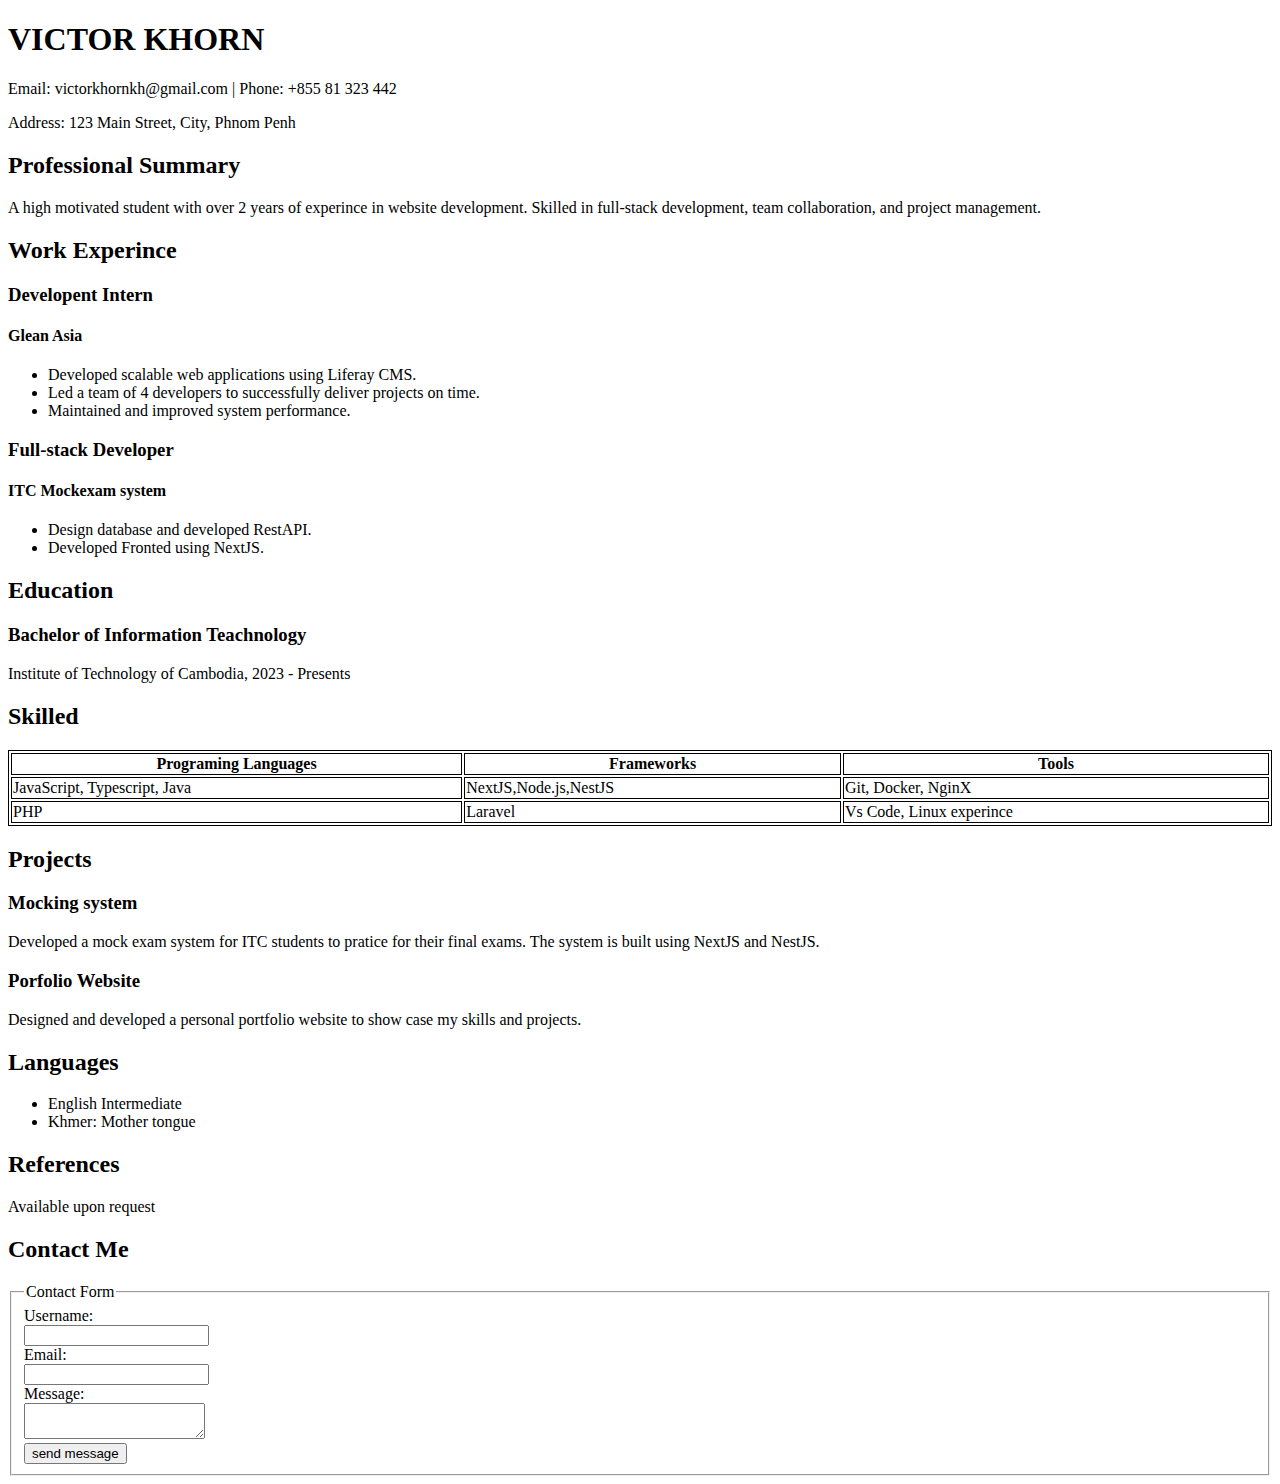
==== Main.html @ 2e86bcce "first_upload" ====
<!DOCTYPE html>
<html lang="en">
<head>
    <meta charset="UTF-8">
    <meta name="viewport" content="width=device-width, initial-scale=1.0">
    <title>Simple CV</title>
    <style>
        table,td,th{border: 1px solid black;}
    </style>
    <link rel="stylesheet" href="Style.css">
</head>
<body>
    <h1>VICTOR KHORN</h1>
    <P>Email: victorkhornkh@gmail.com | Phone: +855 81 323 442</P>
    <p>Address: 123 Main Street, City, Phnom Penh</p>
    <h2>Professional Summary</h2>
    <p>A high motivated student with over 2 years of experince in website development. Skilled in full-stack development, team collaboration, and project management.</p>
    <h2>Work Experince</h2>
    <h3>Developent Intern</h3>
        <h4>Glean Asia</h4>
        <ul>
            <li>Developed scalable web applications using Liferay CMS.</li>
            <li>Led a team of 4 developers to successfully deliver projects on time.</li>
            <li>Maintained and improved system performance.</li>
        </ul>
        <h3>Full-stack Developer</h3>
        <h4>ITC Mockexam system</h4>
        <ul>
            <li>Design database and developed RestAPI.</li>
            <li>Developed Fronted using NextJS.</li>
        </ul>
    <h2>Education</h2>
    <h3>Bachelor of Information Teachnology</h3>
    <p>Institute of Technology of Cambodia, 2023 - Presents</p>
    <h2>Skilled</h2>
    <table style="width: 100%;">
        <thead>
            <tr>
                <th>
                    Programing Languages
                </th>
                <th>
                    Frameworks
                </th>
                <th>
                    Tools
                </th>
            </tr>
        </thead>
        <tbody>
            <tr>
                <td>
                    JavaScript, Typescript, Java
                </td>
                <td>
                    NextJS,Node.js,NestJS
                </td>
                <td>
                    Git, Docker, NginX
                </td>
            </tr>
        </tbody>
        <tfoot>
            <tr>
                <td>
                    PHP
                </td>
                <td>
                    Laravel
                </td>
                <td>
                    Vs Code, Linux experince
                </td>
            </tr>
        </tfoot>
    </table>
    <h2>Projects</h2>
    <h3>Mocking system</h3>
    <p>Developed a mock exam system for ITC students to pratice for their final exams. The system is built using NextJS and NestJS.</p>
    <h3>Porfolio Website</h3>
    <p>Designed and developed a personal portfolio website to show case my skills and projects.</p>
    <h2>Languages</h2>
    <ul>
        <li>English Intermediate</li>
        <li>Khmer: Mother tongue</li>
    </ul>
    <h2>References</h2>
    <p>Available upon request</p>
    <h2>Contact Me</h2>
    <Form action="submit" method="post">
        <fieldset>
            <legend>
                Contact Form
            </legend>
            <label for="username" title="Please enter your user name...">Username:</label><br>
            <input type="text" id="username" name="username"><br>
            <label for="Email">Email:</label><br>
            <input type="email" id="email" name="email"><br>
            <label for="message">Message:</label><br>
            <textarea id="message" name="message"></textarea><br>
            <button type="submit">send message</button>
        </fieldset>
    </Form>

</body>
</html>
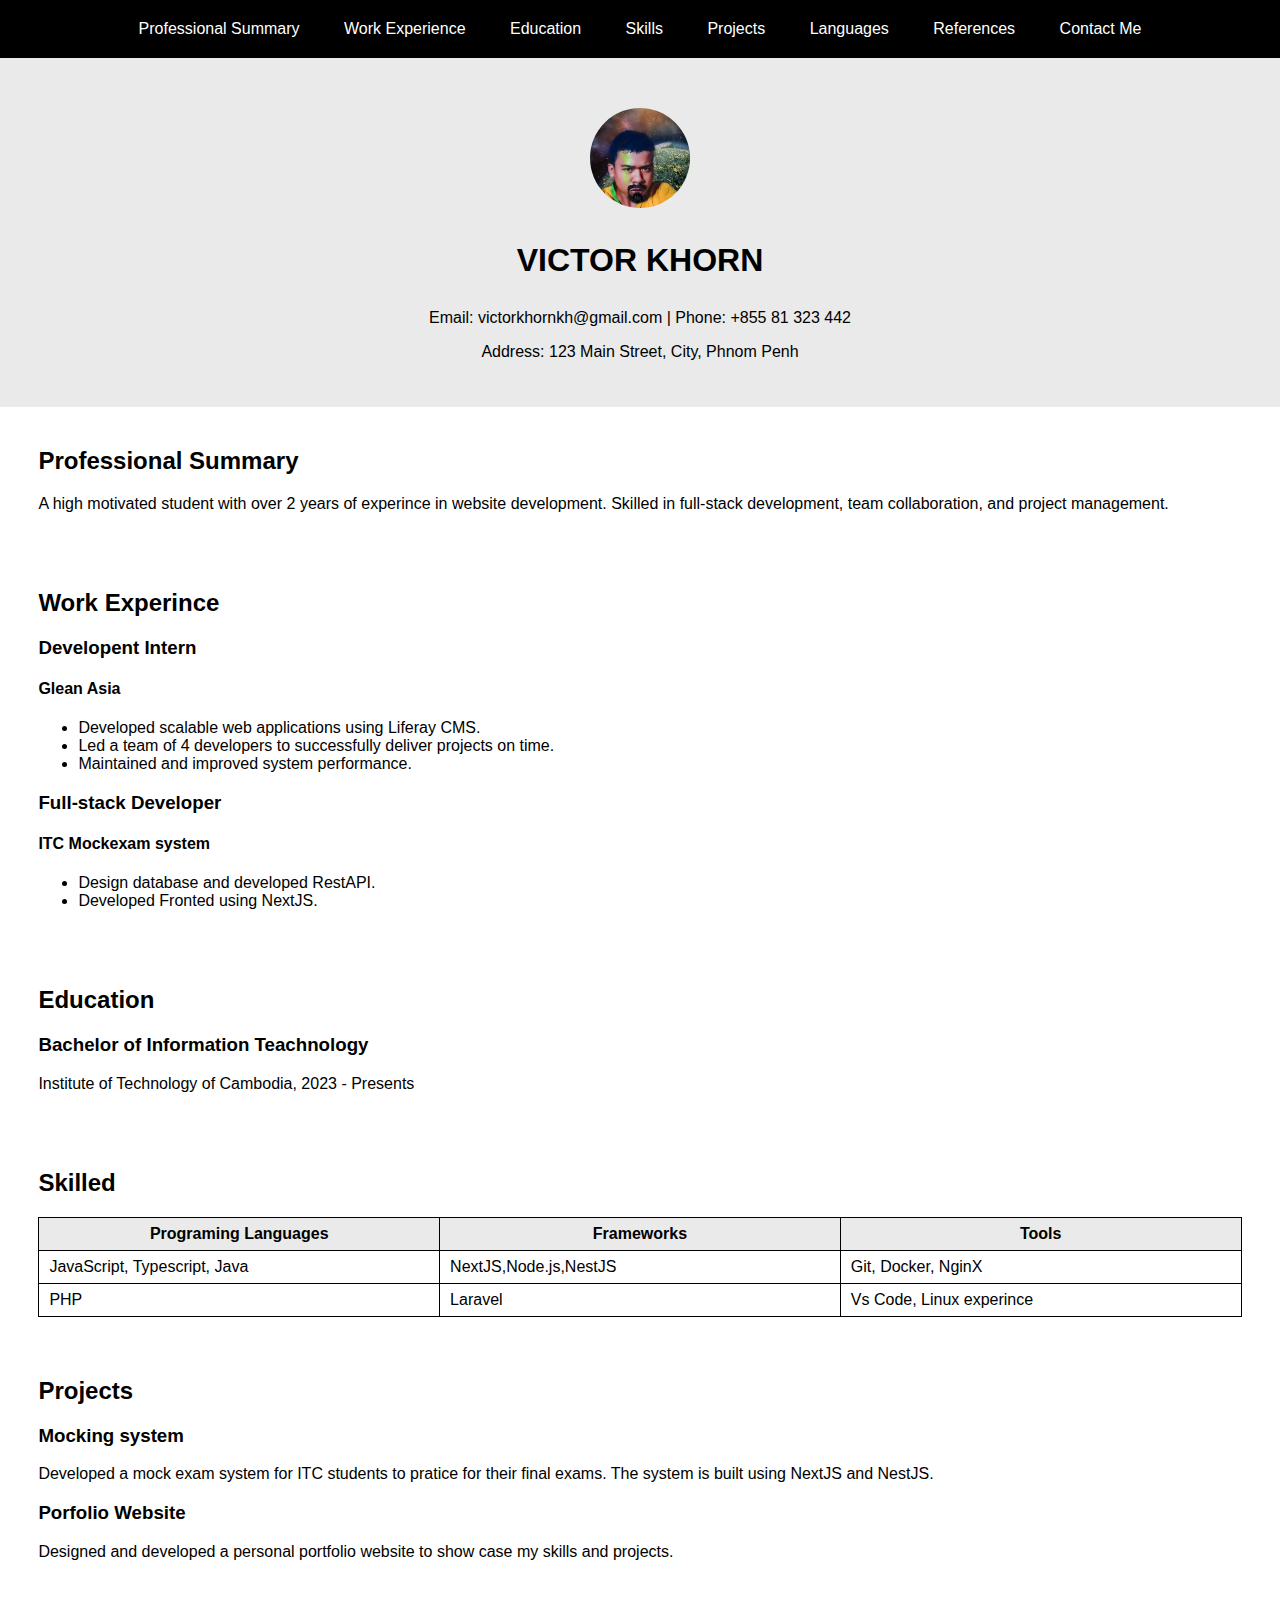
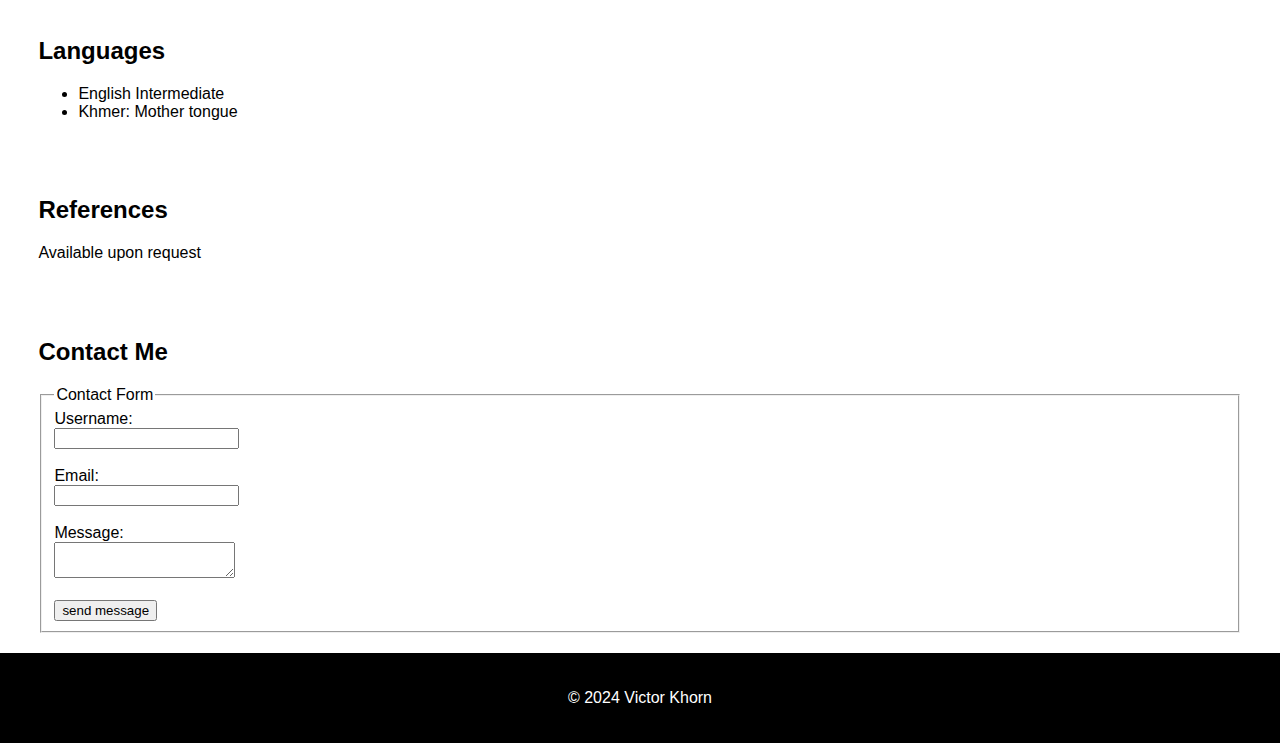
==== commit 8d27ffd9: "update" ====
--- a/Main.html
+++ b/Main.html
@@ -4,103 +4,151 @@
     <meta charset="UTF-8">
     <meta name="viewport" content="width=device-width, initial-scale=1.0">
     <title>Simple CV</title>
-    <style>
-        table,td,th{border: 1px solid black;}
-    </style>
     <link rel="stylesheet" href="Style.css">
 </head>
 <body>
-    <h1>VICTOR KHORN</h1>
-    <P>Email: victorkhornkh@gmail.com | Phone: +855 81 323 442</P>
-    <p>Address: 123 Main Street, City, Phnom Penh</p>
-    <h2>Professional Summary</h2>
-    <p>A high motivated student with over 2 years of experince in website development. Skilled in full-stack development, team collaboration, and project management.</p>
-    <h2>Work Experince</h2>
-    <h3>Developent Intern</h3>
-        <h4>Glean Asia</h4>
-        <ul>
-            <li>Developed scalable web applications using Liferay CMS.</li>
-            <li>Led a team of 4 developers to successfully deliver projects on time.</li>
-            <li>Maintained and improved system performance.</li>
-        </ul>
-        <h3>Full-stack Developer</h3>
-        <h4>ITC Mockexam system</h4>
-        <ul>
-            <li>Design database and developed RestAPI.</li>
-            <li>Developed Fronted using NextJS.</li>
-        </ul>
-    <h2>Education</h2>
-    <h3>Bachelor of Information Teachnology</h3>
-    <p>Institute of Technology of Cambodia, 2023 - Presents</p>
-    <h2>Skilled</h2>
-    <table style="width: 100%;">
-        <thead>
-            <tr>
-                <th>
-                    Programing Languages
-                </th>
-                <th>
-                    Frameworks
-                </th>
-                <th>
-                    Tools
-                </th>
-            </tr>
-        </thead>
-        <tbody>
-            <tr>
-                <td>
-                    JavaScript, Typescript, Java
-                </td>
-                <td>
-                    NextJS,Node.js,NestJS
-                </td>
-                <td>
-                    Git, Docker, NginX
-                </td>
-            </tr>
-        </tbody>
-        <tfoot>
-            <tr>
-                <td>
-                    PHP
-                </td>
-                <td>
-                    Laravel
-                </td>
-                <td>
-                    Vs Code, Linux experince
-                </td>
-            </tr>
-        </tfoot>
-    </table>
-    <h2>Projects</h2>
-    <h3>Mocking system</h3>
-    <p>Developed a mock exam system for ITC students to pratice for their final exams. The system is built using NextJS and NestJS.</p>
-    <h3>Porfolio Website</h3>
-    <p>Designed and developed a personal portfolio website to show case my skills and projects.</p>
-    <h2>Languages</h2>
-    <ul>
-        <li>English Intermediate</li>
-        <li>Khmer: Mother tongue</li>
-    </ul>
-    <h2>References</h2>
-    <p>Available upon request</p>
-    <h2>Contact Me</h2>
-    <Form action="submit" method="post">
-        <fieldset>
-            <legend>
-                Contact Form
-            </legend>
-            <label for="username" title="Please enter your user name...">Username:</label><br>
-            <input type="text" id="username" name="username"><br>
-            <label for="Email">Email:</label><br>
-            <input type="email" id="email" name="email"><br>
-            <label for="message">Message:</label><br>
-            <textarea id="message" name="message"></textarea><br>
-            <button type="submit">send message</button>
-        </fieldset>
-    </Form>
+    <!--Nativigation bar-->
+    <nav>
+        <div><a href="#Professional_Summary">Professional Summary</a></div>
+        <div><a href="#Work_Experience">Work Experience</a></div>
+        <div><a href="#Education">Education</a></div>
+        <div><a href="#skills">Skills</a></div>
+        <div><a href="#project">Projects</a></div>
+        <div><a href="#Languages">Languages</a></div>
+        <div><a href="#reference">References</a></div>
+        <div><a href="#form">Contact Me</a></div>
+    </nav>
 
+    <!--Header-->
+    <div class="Header">
+        <div class="profile">
+            <img src="Picture/IMG_20210606_193206.jpg" alt="profile" title="profile">
+        </div>
+        <div class="Information">
+            <h1>VICTOR KHORN</h1>
+            <P>Email: victorkhornkh@gmail.com | Phone: +855 81 323 442</P>
+            <p>Address: 123 Main Street, City, Phnom Penh</p>
+        </div>
+        
+        
+    </div>
+
+    <div class = "container">
+
+        <!--Professional Summary-->
+        <div id = "Professional_Summary">
+            <h2>Professional Summary</h2>
+            <p>A high motivated student with over 2 years of experince in website development. Skilled in full-stack development, team collaboration, and project management.</p>
+        </div>
+        
+        <!--Work Experince-->
+        <div id = "Work_Experience">
+            <h2 >Work Experince</h2>
+                <h3>Developent Intern</h3>
+                    <h4>Glean Asia</h4>
+                    <ul>
+                        <li>Developed scalable web applications using Liferay CMS.</li>
+                        <li>Led a team of 4 developers to successfully deliver projects on time.</li>
+                        <li>Maintained and improved system performance.</li>
+                    </ul>
+                    <h3>Full-stack Developer</h3>
+                    <h4>ITC Mockexam system</h4>
+                    <ul>
+                        <li>Design database and developed RestAPI.</li>
+                        <li>Developed Fronted using NextJS.</li>
+                    </ul>
+        </div>
+        
+
+        <!--Education-->
+        <div id="Education">
+            <h2>Education</h2>
+            <h3>Bachelor of Information Teachnology</h3>
+            <p>Institute of Technology of Cambodia, 2023 - Presents</p>
+        </div>
+        
+
+        <!--Skills-->
+        <div>
+            <h2 id="skills">Skilled</h2>
+            <table style="width: 100%;">
+                <thead>
+                    <tr>
+                        <th>Programing Languages</th>
+                        <th>Frameworks</th>
+                        <th>Tools</th>
+                    </tr>
+                </thead>
+                <tbody>
+                    <tr>
+                        <td>JavaScript, Typescript, Java</td>
+                        <td>NextJS,Node.js,NestJS</td>
+                        <td>Git, Docker, NginX</td>
+                    </tr>
+                </tbody>
+                <tfoot>
+                    <tr>
+                        <td>PHP</td>
+                        <td>Laravel</td>
+                        <td>Vs Code, Linux experince</td>
+                    </tr>
+                </tfoot>
+            </table>
+        </div>
+        
+
+        <!--Projects-->
+        <div id="project">
+            <h2>Projects</h2>
+            <h3>Mocking system</h3>
+            <p>Developed a mock exam system for ITC students to pratice for their final exams. The system is built using NextJS and NestJS.</p>
+            <h3>Porfolio Website</h3>
+            <p>Designed and developed a personal portfolio website to show case my skills and projects.</p>
+        </div>
+
+        <!--Languages-->
+        <div id="Languages">
+            <h2 >Languages</h2>
+            <ul>
+                <li>English Intermediate</li>
+                <li>Khmer: Mother tongue</li>
+            </ul>
+        </div>
+        
+
+        <!--References-->
+        <div id="reference">
+            <h2>References</h2>
+            <p>Available upon request</p>
+        </div>
+        
+
+        <!--Form-->
+        <div id="form">
+            <h2>Contact Me</h2>
+            <Form action="submit" method="post">
+                <fieldset>
+                    <legend>
+                        Contact Form
+                    </legend>
+                    <label for="username" title="Please enter your user name...">Username:</label><br>
+                    <input type="text" id="username" name="username"><br><br>
+                    <label for="Email">Email:</label><br>
+                    <input type="email" id="email" name="email"><br><br>
+                    <label for="message">Message:</label><br>
+                    <textarea id="message" name="message"></textarea><br><br>
+                    <button type="submit">send message</button>
+                </fieldset>
+            </Form>
+        </div>
+        
+        
+    </div>
+    
+    
 </body>
+
+<footer>
+    <p>&copy; 2024 Victor Khorn</p>
+</footer>
 </html>--- a/Style.css
+++ b/Style.css
@@ -0,0 +1,127 @@
+body{
+    margin: 0px;
+    padding: 0px;
+    font-family: Arial, sans-serif;
+}
+nav{
+    width: 100%;
+    height: 100%;
+    background-color: black;
+    text-align: center;
+}
+
+nav:hover div{
+    padding: 20px 20px 20px 20px;
+    transition: 500ms;
+    
+}
+
+nav div{
+    display: inline-block;
+    width: auto;
+    height: 100%;
+    text-align: center;
+    padding: 15px 20px 15px 20px;
+    background-color: rgb(0, 0, 0);
+}
+
+nav div:hover {
+    padding: 20px 25px 20px 25px;
+    transition: 500ms;
+    background-color: rgb(35, 35, 35);
+}
+
+nav div:active {
+    padding: 20px 25px 20px 25px;
+    transition: 500ms;
+    background-color: rgb(65, 65, 65);
+}
+
+nav div a {
+    color: white;
+    font-family: Arial, sans-serif;
+    text-decoration: none;
+    font-size: 16px;
+    
+}
+
+.Header{
+    text-align: center;
+    background-color: rgb(234, 234, 234);
+    width: 100%;
+    height: 100%;
+    padding: 50px 0px 30px 0px;
+}
+
+.Header .Information{
+    width: 100%;
+}
+
+.Header .profile img{
+    width: 100px;
+    height: 100px;
+    border-radius: 100px;
+    object-fit: cover;
+}
+
+.Header .profile img:hover{
+    transition: 200ms;
+    width: 105px;
+    height: 105px;
+    border-radius: 100px;
+    object-fit: cover;
+}
+
+.Header .profile{
+    margin: 0px 0px 30px 0px;
+}
+
+.Header div{
+    height: 100%;
+    text-align: center;
+}
+
+.Header div h1{
+    margin: 0px 0px 30px 0px;
+}
+
+.container div:hover h2{
+    background-color: rgb(255, 255, 255);
+    color: rgb(255, 0, 0);
+    transition: 200ms;
+}
+
+.container div{
+    width: 94%;
+    height: 100%;
+    margin-left: 3%;
+    margin-right: 3%;
+    padding: 20px 0px 20px 0px;
+}
+th{
+    background-color: rgb(234, 234, 234);
+}
+
+tr,td{
+    padding-left: 10px;
+}
+
+table,th,tr,td{
+    width: 200px;
+    height: 30px;
+    border: 1px solid black;
+    border-collapse: collapse;
+}
+
+
+
+
+
+footer{
+    width: 100%;
+    height: 100%;
+    background-color: black;
+    text-align: center;
+    padding: 20px 0px 20px 0px;
+    color: white;
+}